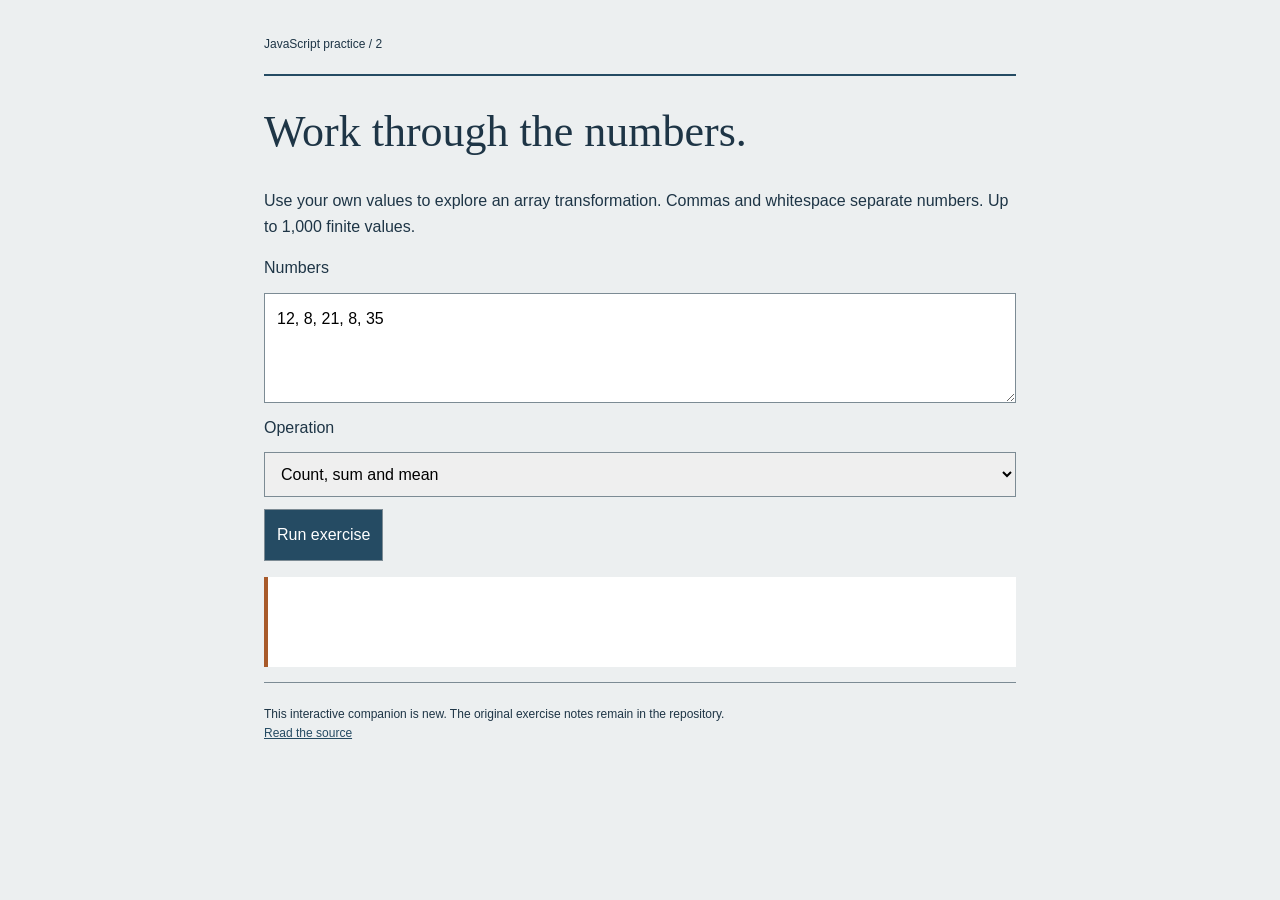
==== index.html @ 43d22deb "Publish runnable browser demo" ====
<!doctype html><html lang="en"><head><meta charset="utf-8"><meta name="viewport" content="width=device-width,initial-scale=1"><title>JavaScript practice | Part 2</title><link rel="stylesheet" href="practice.css"><script src="practice.js" defer></script></head><body><main><header>JavaScript practice / 2</header><h1>Work through the numbers.</h1><p>Use your own values to explore an array transformation. Commas and whitespace separate numbers. Up to 1,000 finite values.</p><form><label for="values">Numbers</label><textarea id="values" required>12, 8, 21, 8, 35</textarea><label for="operation">Operation</label><select id="operation"><option value="summary">Count, sum and mean</option><option value="unique">Remove duplicates</option><option value="sort">Sort ascending</option><option value="double">Double each value</option></select><button>Run exercise</button></form><p id="status" role="status"></p><pre id="result" aria-label="Exercise result"></pre><footer>This interactive companion is new. The original exercise notes remain in the repository.<br><a href="https://github.com/ismaeelakin/fundamental_js_part_2">Read the source</a></footer></main></body></html>
---- practice.css ----
*{box-sizing:border-box}body{margin:0;background:#eceff0;color:#1e3546;font:16px/1.6 Verdana,sans-serif}main{max-width:800px;margin:auto;padding:35px 24px}header,footer{font-size:12px;border-bottom:2px solid #254b63;padding-bottom:20px}h1{font:44px/1.2 Georgia,serif}form{display:grid;gap:12px}textarea,select,button{font:inherit;padding:12px;border:1px solid #7c8b94;border-radius:0}textarea{height:110px;resize:vertical}button{justify-self:start;background:#254b63;color:white;cursor:pointer}pre{white-space:pre-wrap;overflow-wrap:anywhere;background:white;border-left:4px solid #a85a2a;padding:24px;min-height:90px;font-size:15px}a{color:#254b63}footer{border-bottom:0;border-top:1px solid #7c8b94;padding-top:22px}:focus-visible{outline:3px solid #a85a2a;outline-offset:3px}
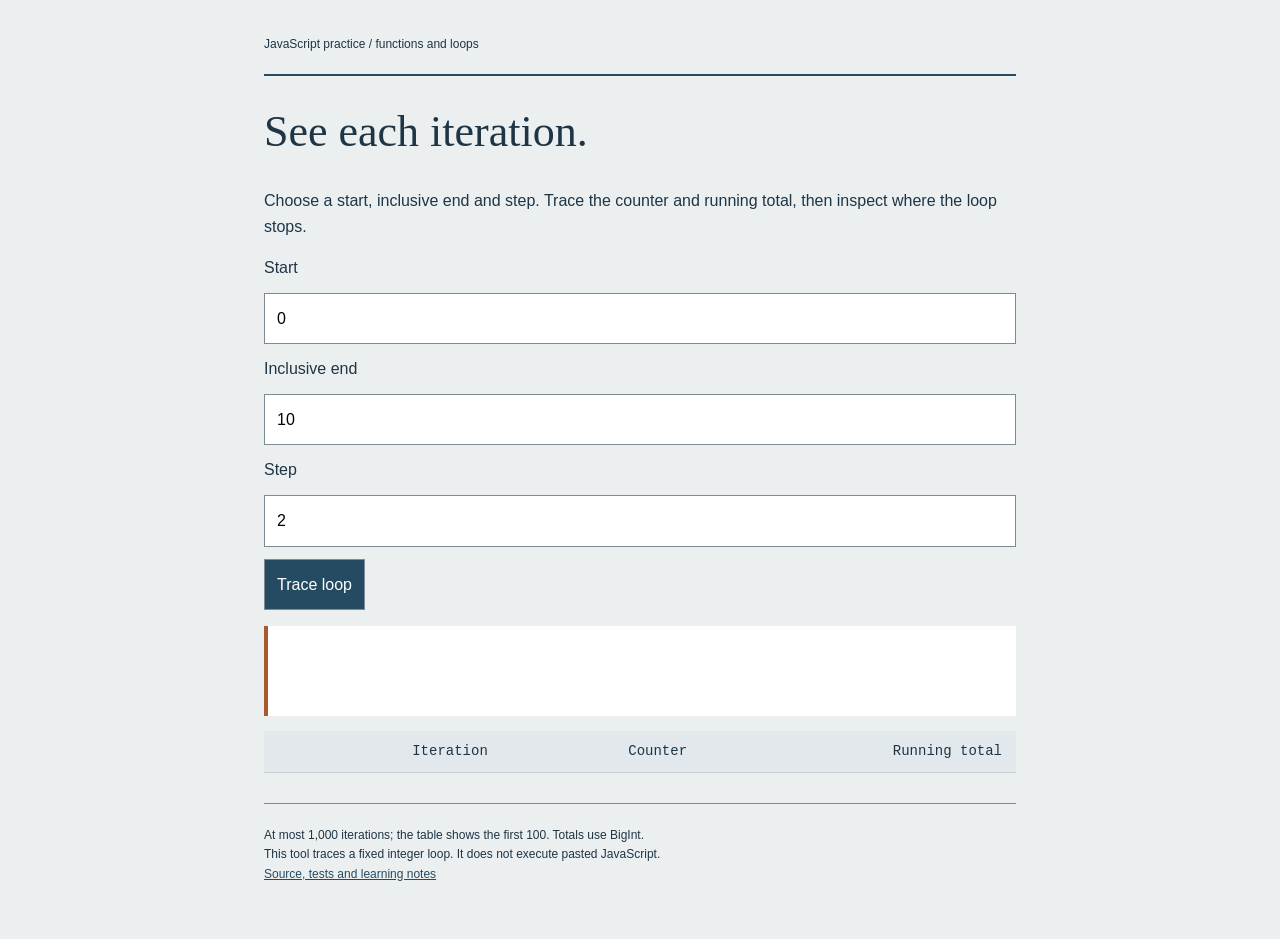
==== commit b92d5c13: "Deploy Loop Trace with exact totals and bounded execution" ====
--- a/index.html
+++ b/index.html
@@ -1 +1 @@
-<!doctype html><html lang="en"><head><meta charset="utf-8"><meta name="viewport" content="width=device-width,initial-scale=1"><title>JavaScript practice | Part 2</title><link rel="stylesheet" href="practice.css"><script src="practice.js" defer></script></head><body><main><header>JavaScript practice / 2</header><h1>Work through the numbers.</h1><p>Use your own values to explore an array transformation. Commas and whitespace separate numbers. Up to 1,000 finite values.</p><form><label for="values">Numbers</label><textarea id="values" required>12, 8, 21, 8, 35</textarea><label for="operation">Operation</label><select id="operation"><option value="summary">Count, sum and mean</option><option value="unique">Remove duplicates</option><option value="sort">Sort ascending</option><option value="double">Double each value</option></select><button>Run exercise</button></form><p id="status" role="status"></p><pre id="result" aria-label="Exercise result"></pre><footer>This interactive companion is new. The original exercise notes remain in the repository.<br><a href="https://github.com/ismaeelakin/fundamental_js_part_2">Read the source</a></footer></main></body></html>
+<!doctype html><html lang="en"><head><meta charset="utf-8"><meta name="viewport" content="width=device-width,initial-scale=1"><meta name="description" content="Trace an integer loop with your own start, end and step. Inspect exact running totals without executing arbitrary code."><title>Loop Trace | JavaScript practice</title><link rel="stylesheet" href="practice.css"><script type="module" src="practice.js"></script></head><body><main><header>JavaScript practice / functions and loops</header><h1>See each iteration.</h1><p>Choose a start, inclusive end and step. Trace the counter and running total, then inspect where the loop stops.</p><form novalidate><label for="start">Start</label><input id="start" type="number" step="1" value="0" required><label for="end">Inclusive end</label><input id="end" type="number" step="1" value="10" required><label for="step">Step</label><input id="step" type="number" step="1" value="2" required><button>Trace loop</button></form><p id="status" role="status" aria-live="polite"></p><pre id="condition" aria-label="Loop condition"></pre><div class="table-wrap"><table><thead><tr><th>Iteration</th><th>Counter</th><th>Running total</th></tr></thead><tbody id="rows"></tbody></table></div><p id="summary"></p><button id="download" hidden>Download full trace</button><footer>At most 1,000 iterations; the table shows the first 100. Totals use BigInt.<br>This tool traces a fixed integer loop. It does not execute pasted JavaScript.<br><a href="https://github.com/ismaeelakin/fundamental_js_part_2">Source, tests and learning notes</a></footer></main></body></html>
--- a/practice.css
+++ b/practice.css
@@ -1 +1,103 @@
-*{box-sizing:border-box}body{margin:0;background:#eceff0;color:#1e3546;font:16px/1.6 Verdana,sans-serif}main{max-width:800px;margin:auto;padding:35px 24px}header,footer{font-size:12px;border-bottom:2px solid #254b63;padding-bottom:20px}h1{font:44px/1.2 Georgia,serif}form{display:grid;gap:12px}textarea,select,button{font:inherit;padding:12px;border:1px solid #7c8b94;border-radius:0}textarea{height:110px;resize:vertical}button{justify-self:start;background:#254b63;color:white;cursor:pointer}pre{white-space:pre-wrap;overflow-wrap:anywhere;background:white;border-left:4px solid #a85a2a;padding:24px;min-height:90px;font-size:15px}a{color:#254b63}footer{border-bottom:0;border-top:1px solid #7c8b94;padding-top:22px}:focus-visible{outline:3px solid #a85a2a;outline-offset:3px}
+* {
+  box-sizing: border-box;
+}
+body {
+  margin: 0;
+  background: #eceff0;
+  color: #1e3546;
+  font:
+    16px/1.6 Verdana,
+    sans-serif;
+}
+main {
+  max-width: 800px;
+  margin: auto;
+  padding: 35px 24px;
+}
+header,
+footer {
+  font-size: 12px;
+  border-bottom: 2px solid #254b63;
+  padding-bottom: 20px;
+}
+h1 {
+  font:
+    44px/1.2 Georgia,
+    serif;
+}
+form {
+  display: grid;
+  gap: 12px;
+}
+textarea,
+select,
+button {
+  font: inherit;
+  padding: 12px;
+  border: 1px solid #7c8b94;
+  border-radius: 0;
+}
+textarea {
+  height: 110px;
+  resize: vertical;
+}
+button {
+  justify-self: start;
+  background: #254b63;
+  color: white;
+  cursor: pointer;
+}
+pre {
+  white-space: pre-wrap;
+  overflow-wrap: anywhere;
+  background: white;
+  border-left: 4px solid #a85a2a;
+  padding: 24px;
+  min-height: 90px;
+  font-size: 15px;
+}
+a {
+  color: #254b63;
+}
+footer {
+  border-bottom: 0;
+  border-top: 1px solid #7c8b94;
+  padding-top: 22px;
+}
+:focus-visible {
+  outline: 3px solid #a85a2a;
+  outline-offset: 3px;
+}
+
+input {
+  font: inherit;
+  padding: 12px;
+  border: 1px solid #7c8b94;
+  width: 100%;
+}
+.table-wrap {
+  overflow: auto;
+}
+table {
+  width: 100%;
+  border-collapse: collapse;
+  background: white;
+}
+th,
+td {
+  padding: 10px 14px;
+  text-align: right;
+  border-bottom: 1px solid #c7cfd3;
+  font:
+    14px/1.5 Consolas,
+    monospace;
+}
+th {
+  background: #e2e8eb;
+}
+footer {
+  margin-top: 30px;
+}
+[hidden] {
+  display: none !important;
+}
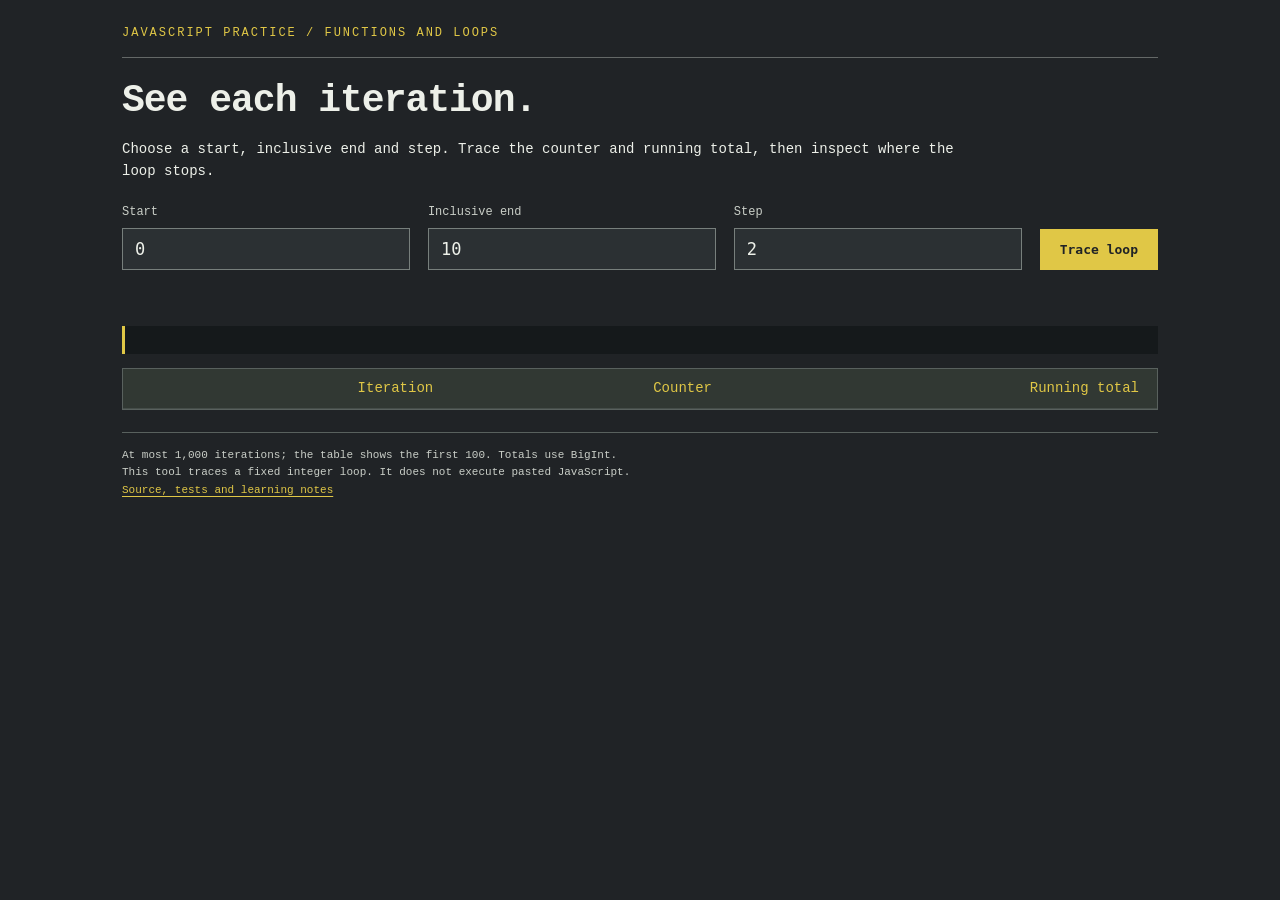
==== commit e29a25ef: "Deploy distinct product visual identity" ====
--- a/index.html
+++ b/index.html
@@ -1 +1,72 @@
-<!doctype html><html lang="en"><head><meta charset="utf-8"><meta name="viewport" content="width=device-width,initial-scale=1"><meta name="description" content="Trace an integer loop with your own start, end and step. Inspect exact running totals without executing arbitrary code."><title>Loop Trace | JavaScript practice</title><link rel="stylesheet" href="practice.css"><script type="module" src="practice.js"></script></head><body><main><header>JavaScript practice / functions and loops</header><h1>See each iteration.</h1><p>Choose a start, inclusive end and step. Trace the counter and running total, then inspect where the loop stops.</p><form novalidate><label for="start">Start</label><input id="start" type="number" step="1" value="0" required><label for="end">Inclusive end</label><input id="end" type="number" step="1" value="10" required><label for="step">Step</label><input id="step" type="number" step="1" value="2" required><button>Trace loop</button></form><p id="status" role="status" aria-live="polite"></p><pre id="condition" aria-label="Loop condition"></pre><div class="table-wrap"><table><thead><tr><th>Iteration</th><th>Counter</th><th>Running total</th></tr></thead><tbody id="rows"></tbody></table></div><p id="summary"></p><button id="download" hidden>Download full trace</button><footer>At most 1,000 iterations; the table shows the first 100. Totals use BigInt.<br>This tool traces a fixed integer loop. It does not execute pasted JavaScript.<br><a href="https://github.com/ismaeelakin/fundamental_js_part_2">Source, tests and learning notes</a></footer></main></body></html>+<!doctype html>
+<html lang="en">
+  <head>
+    <meta charset="utf-8" />
+    <meta name="viewport" content="width=device-width,initial-scale=1" />
+    <meta
+      name="description"
+      content="Trace an integer loop with your own start, end and step. Inspect exact running totals without executing arbitrary code."
+    />
+    <title>Loop Trace | JavaScript practice</title>
+    <link rel="stylesheet" href="practice.css" />
+    <script type="module" src="practice.js"></script>
+  </head>
+  <body>
+    <main>
+      <header>JavaScript practice / functions and loops</header>
+      <h1>See each iteration.</h1>
+      <p>
+        Choose a start, inclusive end and step. Trace the counter and running
+        total, then inspect where the loop stops.
+      </p>
+      <form novalidate>
+        <label for="start"
+          >Start<input
+            id="start"
+            type="number"
+            step="1"
+            value="0"
+            required /></label
+        ><label for="end"
+          >Inclusive end<input
+            id="end"
+            type="number"
+            step="1"
+            value="10"
+            required /></label
+        ><label for="step"
+          >Step<input
+            id="step"
+            type="number"
+            step="1"
+            value="2"
+            required /></label
+        ><button>Trace loop</button>
+      </form>
+      <p id="status" role="status" aria-live="polite"></p>
+      <pre id="condition" aria-label="Loop condition"></pre>
+      <div class="table-wrap">
+        <table>
+          <thead>
+            <tr>
+              <th>Iteration</th>
+              <th>Counter</th>
+              <th>Running total</th>
+            </tr>
+          </thead>
+          <tbody id="rows"></tbody>
+        </table>
+      </div>
+      <p id="summary"></p>
+      <button id="download" hidden>Download full trace</button>
+      <footer>
+        At most 1,000 iterations; the table shows the first 100. Totals use
+        BigInt.<br />This tool traces a fixed integer loop. It does not execute
+        pasted JavaScript.<br /><a
+          href="https://github.com/ismaeelakin/fundamental_js_part_2"
+          >Source, tests and learning notes</a
+        >
+      </footer>
+    </main>
+  </body>
+</html>
--- a/practice.css
+++ b/practice.css
@@ -3,101 +3,149 @@
 }
 body {
   margin: 0;
-  background: #eceff0;
-  color: #1e3546;
+  background: #202326;
+  color: #edf0e9;
   font:
-    16px/1.6 Verdana,
-    sans-serif;
+    14px/1.6 Consolas,
+    "Liberation Mono",
+    "Courier New",
+    monospace;
 }
 main {
-  max-width: 800px;
+  max-width: 1100px;
   margin: auto;
-  padding: 35px 24px;
+  padding: 24px 32px;
 }
-header,
-footer {
+header {
+  color: #e0c746;
+  border-bottom: 1px solid #646867;
+  padding-bottom: 14px;
+  text-transform: uppercase;
+  letter-spacing: 2px;
   font-size: 12px;
-  border-bottom: 2px solid #254b63;
-  padding-bottom: 20px;
 }
 h1 {
   font:
-    44px/1.2 Georgia,
-    serif;
+    bold 38px/1.2 Consolas,
+    "Liberation Mono",
+    monospace;
+  margin: 20px 0 12px;
+  letter-spacing: -1px;
+}
+main > p {
+  max-width: 850px;
 }
 form {
   display: grid;
-  gap: 12px;
+  grid-template-columns: repeat(3, 1fr) auto;
+  gap: 8px 18px;
+  margin: 20px 0;
 }
-textarea,
-select,
-button {
-  font: inherit;
-  padding: 12px;
-  border: 1px solid #7c8b94;
+label {
+  display: grid;
+  gap: 6px;
+  color: #c9cec7;
+  font-size: 12px;
+}
+input {
+  width: 100%;
+  min-width: 0;
+  color: #edf0e9;
+  background: #2b3033;
+  border: 1px solid #777f7c;
+  padding: 10px 12px;
+  font:
+    17px Consolas,
+    monospace;
   border-radius: 0;
 }
-textarea {
-  height: 110px;
-  resize: vertical;
+button {
+  align-self: end;
+  padding: 13px 20px;
+  border: 0;
+  background: #e0c746;
+  color: #202326;
+  font:
+    bold 13px Consolas,
+    monospace;
+  cursor: pointer;
+  border-radius: 0;
 }
-button {
-  justify-self: start;
-  background: #254b63;
-  color: white;
-  cursor: pointer;
+button:hover {
+  background: #f5df70;
+}
+#status {
+  min-height: 1.6em;
+  color: #f5df70;
 }
 pre {
   white-space: pre-wrap;
   overflow-wrap: anywhere;
-  background: white;
-  border-left: 4px solid #a85a2a;
-  padding: 24px;
-  min-height: 90px;
-  font-size: 15px;
-}
-a {
-  color: #254b63;
-}
-footer {
-  border-bottom: 0;
-  border-top: 1px solid #7c8b94;
-  padding-top: 22px;
-}
-:focus-visible {
-  outline: 3px solid #a85a2a;
-  outline-offset: 3px;
-}
-
-input {
-  font: inherit;
-  padding: 12px;
-  border: 1px solid #7c8b94;
-  width: 100%;
+  background: #15191b;
+  border-left: 3px solid #e0c746;
+  padding: 14px 18px;
+  font:
+    14px/1.5 Consolas,
+    monospace;
 }
 .table-wrap {
   overflow: auto;
+  max-height: 300px;
+  border: 1px solid #59615e;
 }
 table {
   width: 100%;
   border-collapse: collapse;
-  background: white;
+  text-align: right;
 }
 th,
 td {
-  padding: 10px 14px;
-  text-align: right;
-  border-bottom: 1px solid #c7cfd3;
-  font:
-    14px/1.5 Consolas,
-    monospace;
+  padding: 8px 18px;
+  border-bottom: 1px solid #454d49;
+  font-weight: normal;
 }
 th {
-  background: #e2e8eb;
+  background: #313833;
+  color: #e0c746;
+  position: sticky;
+  top: 0;
+}
+td:first-child {
+  color: #a4b0a8;
+}
+td:last-child {
+  color: #edf0e9;
+}
+#summary {
+  font-size: 12px;
+  color: #c9cec7;
+}
+a {
+  color: #e0c746;
+  text-underline-offset: 3px;
 }
 footer {
-  margin-top: 30px;
+  border-top: 1px solid #59615e;
+  padding-top: 14px;
+  margin-top: 22px;
+  font-size: 11px;
+  color: #c9cec7;
+}
+:focus-visible {
+  outline: 2px solid #f5df70;
+  outline-offset: 4px;
 }
 [hidden] {
   display: none !important;
 }
+@media (max-width: 700px) {
+  main {
+    padding: 18px;
+  }
+  form {
+    grid-template-columns: 1fr;
+  }
+  h1 {
+    font-size: 30px;
+  }
+}
